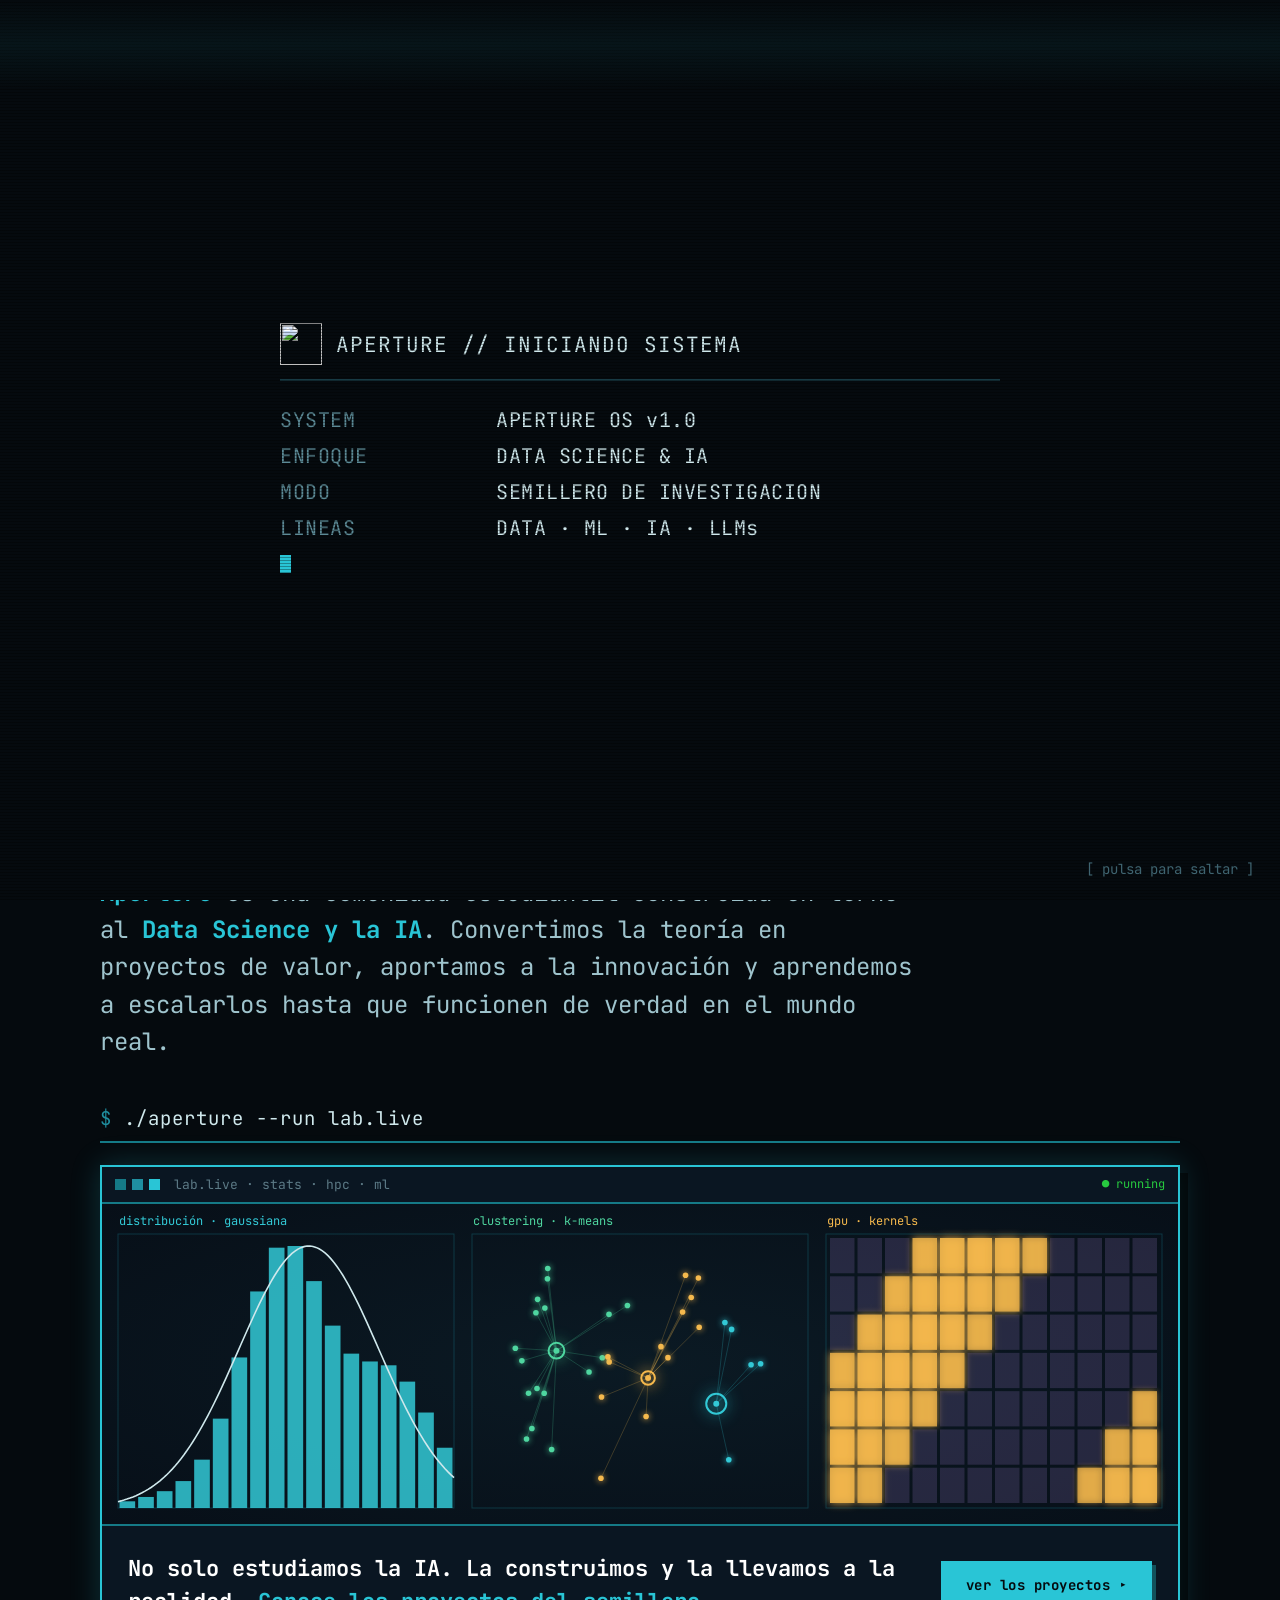
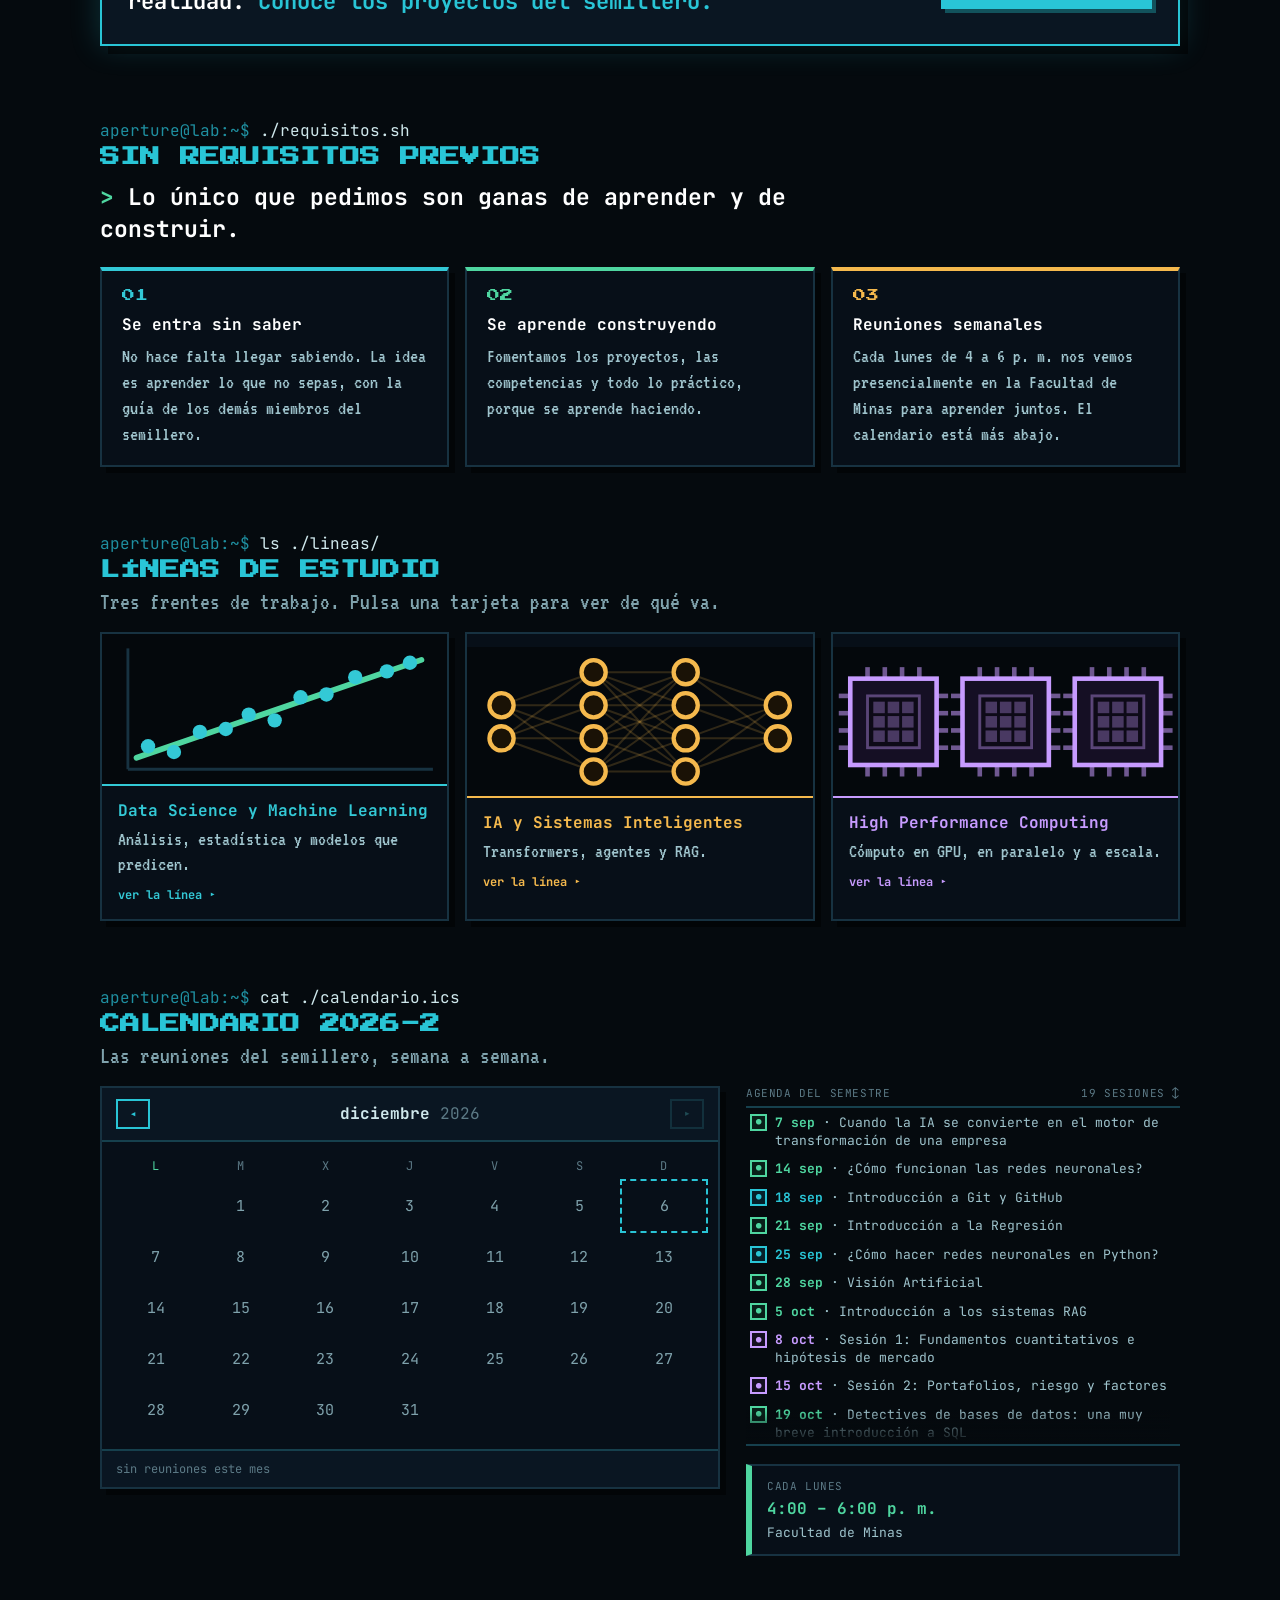
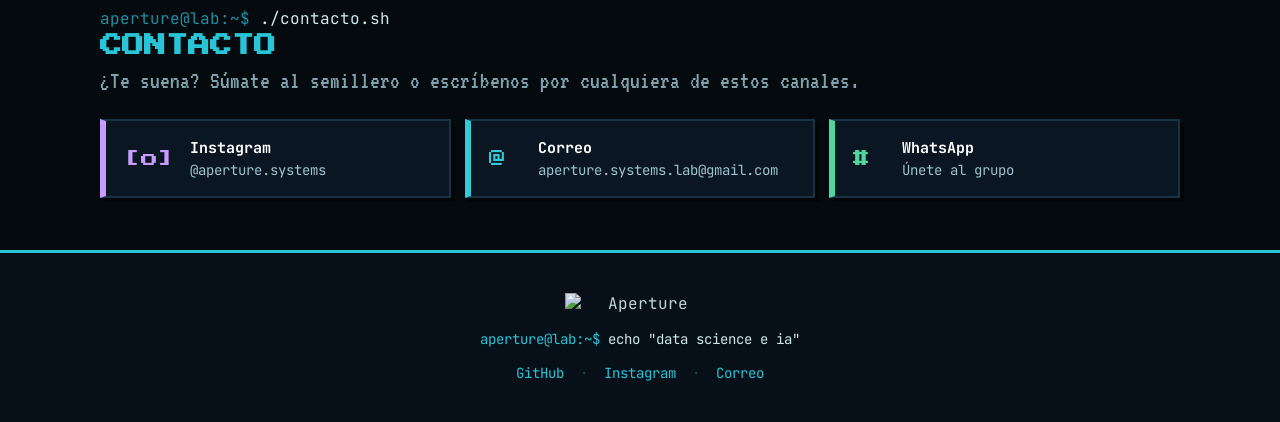
==== index.html @ 14743e07 "refactor: sistema del calendario" ====
<!DOCTYPE html>
<html lang="es">
<head>
<meta charset="utf-8">
<meta name="viewport" content="width=device-width, initial-scale=1">
<title>Aperture · Semillero de Data Science e IA</title>
<link rel="icon" type="image/png" href="assets/aperture-eye-cyan.png">
<link rel="preconnect" href="https://fonts.googleapis.com">
<link rel="preconnect" href="https://fonts.gstatic.com" crossorigin>
<link href="https://fonts.googleapis.com/css2?family=Press+Start+2P&family=VT323&family=JetBrains+Mono:wght@400;700&display=swap" rel="stylesheet">
<link rel="stylesheet" href="css/styles.css?v=11da29bf">
</head>
<body>
<div id="root" style="font-family:'JetBrains Mono','VT323',monospace; background:#050a0e; color:#cfe8ec; min-height:100vh; position:relative; overflow-x:hidden;">

  <canvas id="matrixRain" style="position:fixed; inset:0; z-index:1; opacity:0.18; pointer-events:none;"></canvas>

  <div style="position:fixed; inset:0; pointer-events:none; z-index:92; background:repeating-linear-gradient(0deg, rgba(0,0,0,0.16) 0px, rgba(0,0,0,0.16) 1px, transparent 1px, transparent 3px);"></div>
  <div style="position:fixed; inset:0; pointer-events:none; z-index:93; background:radial-gradient(ellipse at center, transparent 55%, rgba(0,0,0,0.5) 100%);"></div>

  <div id="bootMount"></div>

  <nav id="nav" style="position:sticky; top:0; z-index:80; background:#070f18; border-bottom:3px solid #29c5d6; box-shadow:0 4px 0 rgba(0,0,0,0.6);">
    <div style="max-width:1180px; margin:0 auto; display:flex; align-items:center; justify-content:space-between; gap:16px; padding:11px 20px; flex-wrap:wrap;">
      <div id="goInicio" style="display:flex; align-items:center; gap:12px; cursor:pointer;">
        <div style="width:42px; height:42px; border-radius:50%; border:2px solid #29c5d6; display:grid; place-items:center; background:#050a0e; box-shadow:0 0 14px rgba(41,197,214,0.45);">
          <img src="assets/aperture-eye-cyan.png" alt="Aperture" style="width:30px; height:30px; object-fit:contain;" />
        </div>
        <div style="font-family:'JetBrains Mono',monospace; font-size:15px; color:#29c5d6;">aperture@lab:<span style="color:#5c7a86;">~</span>$<span style="display:inline-block; width:8px; height:15px; background:#29c5d6; margin-left:4px; vertical-align:-2px; animation:blink 1.1s steps(1) infinite;"></span></div>
      </div>

      <button class="mobtoggle" id="mobtoggle" style="cursor:pointer; align-items:center; gap:8px; background:transparent; border:2px solid #29c5d6; color:#29c5d6; font-family:'JetBrains Mono',monospace; font-weight:700; font-size:13px; padding:9px 12px;">[ &#8801; ]</button>

      <div class="navtabs" id="navtabs" style="display:flex; gap:18px; align-items:center; flex-wrap:wrap;">
        <div class="menuitem" style="position:relative;">
          <a href="proyectos/" style="text-decoration:none; display:inline-block; font-family:'JetBrains Mono',monospace; font-size:16px; letter-spacing:0.3px; color:#9fc4cd; font-weight:400; padding:5px 0; border-bottom:3px solid transparent;">Proyectos</a>
        </div>
        <div class="menuitem" style="position:relative;">
          <button data-scroll="calendario" style="cursor:pointer; background:transparent; border:none; font-family:'JetBrains Mono',monospace; font-size:16px; letter-spacing:0.3px; color:#9fc4cd; font-weight:400; padding:5px 0; border-bottom:3px solid transparent;">Calendario</button>
        </div>
        <div class="menuitem" style="position:relative;">
          <button data-scroll="contacto" style="cursor:pointer; background:transparent; border:none; font-family:'JetBrains Mono',monospace; font-size:16px; letter-spacing:0.3px; color:#9fc4cd; font-weight:400; padding:5px 0; border-bottom:3px solid transparent;">Contacto</button>
        </div>
        <a class="linksbtn" href="links/" style="text-decoration:none; display:inline-flex; align-items:center; gap:7px; font-family:'JetBrains Mono',monospace; font-weight:700; font-size:13px; color:#050a0e; background:#4fd6a0; padding:8px 13px; box-shadow:3px 3px 0 #1f6f7c;">&gt;_ Links</a>
      </div>
    </div>
  </nav>

  <div style="animation:popIn .25s ease; position:relative; z-index:2;">
    <header style="position:relative; min-height:78vh; display:flex; flex-direction:column; align-items:center; justify-content:center; text-align:center; padding:52px 20px 60px; overflow:hidden;">
      <img src="assets/aperture-cyan.png" alt="Aperture" style="position:relative; z-index:2; width:clamp(230px,40vw,372px); height:auto; filter:drop-shadow(0 0 26px rgba(41,197,214,0.45)); animation:bob 4.6s ease-in-out infinite;" />
      <h1 id="heroTitle" style="position:relative; z-index:2; margin:14px 0 0; font-family:'Press Start 2P'; font-size:clamp(11px,2.2vw,18px); line-height:1.75; color:#cfe8ec; animation:glow 4s ease-in-out infinite;">SEMILLERO DE<br><span style="color:#29c5d6;">DATA SCIENCE E IA</span></h1>
      <p id="heroText" style="position:relative; z-index:2; margin:26px auto 0; max-width:700px; font-size:25px; color:#9fc4cd; font-family:'JetBrains Mono',monospace; line-height:1.5;"><span style="color:#1f8fa0;">//</span> Aplicamos <span style="color:#29c5d6;">modelos que predicen y deciden</span> en problemas reales. Los fundamentos son el punto de partida, no el destino.</p>

      <div id="heroChips" style="position:relative; z-index:2; display:flex; gap:9px; flex-wrap:wrap; justify-content:center; margin-top:26px;">
        <span style="font-family:'JetBrains Mono',monospace; font-size:13px; color:#33c9d6; border:1px solid #1f6f7c; background:#0a1622; padding:5px 11px;">Data Science</span>
        <span style="font-family:'JetBrains Mono',monospace; font-size:13px; color:#4fd6a0; border:1px solid #1f6f7c; background:#0a1622; padding:5px 11px;">Machine Learning</span>
        <span style="font-family:'JetBrains Mono',monospace; font-size:13px; color:#f5b94d; border:1px solid #1f6f7c; background:#0a1622; padding:5px 11px;">IA &amp; LLMs</span>
        <span style="font-family:'JetBrains Mono',monospace; font-size:13px; color:#c79bff; border:1px solid #1f6f7c; background:#0a1622; padding:5px 11px;">High Performance Computing</span>
      </div>
    </header>

    <section style="padding:44px 22px 30px;">
      <div style="max-width:1080px; margin:0 auto;">

        <div style="font-family:'JetBrains Mono',monospace; font-size:clamp(16px,2.4vw,21px); color:#cfe8ec; letter-spacing:1px; border-bottom:2px solid #29c5d6; padding-bottom:10px; margin-bottom:22px;">
          <span style="color:#1f8fa0;">$</span> cat ./sobre_aperture.md
        </div>
        <p id="aboutText" style="font-size:24px; line-height:1.55; color:#9fc4cd; margin:0 0 8px; max-width:820px; font-family:'JetBrains Mono',monospace;"><strong style="color:#29c5d6;">Aperture</strong> es una comunidad estudiantil construida en torno al <strong style="color:#29c5d6;">Data Science y la IA</strong>. Convertimos la teor&iacute;a en proyectos de valor, aportamos a la innovaci&oacute;n y aprendemos a escalarlos hasta que funcionen de verdad en el mundo real.</p>

        <div style="font-family:'JetBrains Mono',monospace; font-size:clamp(15px,2.2vw,19px); color:#cfe8ec; letter-spacing:1px; border-bottom:2px solid #157a87; padding-bottom:10px; margin:46px 0 22px;">
          <span style="color:#1f8fa0;">$</span> ./aperture --run lab.live
        </div>
        <div style="background:#070f18; border:2px solid #29c5d6; box-shadow:8px 8px 0 rgba(0,0,0,0.5), 0 0 28px rgba(41,197,214,0.22);">
          <div style="display:flex; gap:6px; align-items:center; padding:9px 13px; background:#0a1622; border-bottom:2px solid #157a87;">
            <span style="width:11px;height:11px;background:#157a87;"></span>
            <span style="width:11px;height:11px;background:#1f8fa0;"></span>
            <span style="width:11px;height:11px;background:#29c5d6;"></span>
            <span style="font-size:13px; color:#5c7a86; margin-left:8px; font-family:'JetBrains Mono',monospace; flex:1;">lab.live &middot; stats &middot; hpc &middot; ml</span>
            <span style="font-size:12px; color:#27c93f; font-family:'JetBrains Mono',monospace;">&#9679; running</span>
          </div>
          <canvas id="neuralNet" style="display:block; width:100%; height:320px; background:radial-gradient(ellipse at center, #0b1a24, #070f18);"></canvas>
          <a class="pjaccess" href="proyectos/" style="display:flex; align-items:center; justify-content:space-between; gap:28px; flex-wrap:wrap; text-decoration:none; padding:26px; border-top:2px solid #157a87; background:#0a1622; transition:background .16s;">
            <div id="labBlock" style="flex:1 1 430px; min-width:0; font-family:'JetBrains Mono',monospace; font-size:clamp(17px,2.5vw,22px); font-weight:700; line-height:1.5; color:#fff;"><span id="labPhrase">No solo estudiamos la IA. La construimos y la llevamos a la realidad.</span> <span id="labInvite" style="color:#29c5d6;">Conoce los proyectos del semillero.</span></div>
            <span class="pjbtn" id="pjAccessBtn" style="flex:none; display:inline-flex; align-items:center; font-family:'JetBrains Mono',monospace; font-weight:700; font-size:14px; letter-spacing:0.5px; color:#050a0e; background:#29c5d6; padding:15px 25px; box-shadow:4px 4px 0 #12525c; transition:transform .16s, box-shadow .16s;">ver los proyectos &#9656;</span>
          </a>
        </div>

      </div>
    </section>
  </div>

  <section style="padding:44px 22px 22px; animation:popIn .25s ease; position:relative; z-index:2;">
    <div style="max-width:1080px; margin:0 auto;" id="accessMount"></div>
  </section>

  <section style="padding:44px 22px 22px; animation:popIn .25s ease; position:relative; z-index:2;">
    <div style="max-width:1080px; margin:0 auto;" id="linesMount"></div>
  </section>

  <section style="padding:44px 22px 22px; animation:popIn .25s ease; position:relative; z-index:2;">
    <div style="max-width:1080px; margin:0 auto;" id="calendarMount"></div>
  </section>

  <section id="contacto" style="padding:30px 22px 52px; animation:popIn .25s ease; position:relative; z-index:2;">
    <div style="max-width:1080px; margin:0 auto;">
      <div style="font-family:'JetBrains Mono',monospace; font-size:16px; color:#1f8fa0; margin-bottom:6px;">aperture@lab:~$ <span style="color:#cfe8ec;">./contacto.sh</span></div>
      <h2 id="contactTitle" style="font-family:'Press Start 2P'; font-size:clamp(15px,2.6vw,22px); color:#29c5d6; margin:0 0 12px;">CONTACTO</h2>
      <p id="contactText" style="font-size:24px; color:#7fa2ac; margin:0 0 26px; font-family:'VT323',monospace;">&iquest;Te suena? S&uacute;mate al semillero o escr&iacute;benos por cualquiera de estos canales.</p>
      <div style="display:grid; grid-template-columns:repeat(auto-fit,minmax(248px,1fr)); gap:14px;" id="socialsMount"></div>
    </div>
  </section>

  <footer style="background:#070f18; border-top:3px solid #29c5d6; padding:40px 22px; text-align:center; position:relative; z-index:75;">
    <div style="max-width:1080px; margin:0 auto; display:flex; flex-direction:column; align-items:center; gap:16px;">
      <img src="assets/aperture-light.png" alt="Aperture" style="width:150px; height:auto; opacity:0.92;" />
      <div style="font-family:'JetBrains Mono',monospace; font-size:14px; color:#29c5d6;">aperture@lab:~$ <span style="color:#cfe8ec;">echo "data science e ia"</span></div>
      <div style="display:flex; gap:16px; flex-wrap:wrap; justify-content:center; font-family:'JetBrains Mono',monospace; font-size:14px;">
        <a href="https://github.com/aperture-systems-lab" target="_blank" rel="noopener" style="color:#29c5d6; text-decoration:none;">GitHub</a>
        <span style="color:#1f4b54;">&middot;</span>
        <a href="https://instagram.com/aperture.systems" target="_blank" rel="noopener" style="color:#29c5d6; text-decoration:none;">Instagram</a>
        <span style="color:#1f4b54;">&middot;</span>
        <a href="mailto:aperture.systems.lab@gmail.com" style="color:#29c5d6; text-decoration:none;">Correo</a>
      </div>
    </div>
  </footer>

  <div id="modalMount"></div>

</div>

<script src="js/data.js?v=11da29bf"></script>
<script src="js/app.js?v=11da29bf"></script>
</body>
</html>
---- css/styles.css ----
* { box-sizing: border-box; }
html, body { margin: 0; overflow-x: hidden; max-width: 100%; }
img { max-width: 100%; }

#heroChips { width: 100%; }

@keyframes blink { 0%,49% { opacity: 1; } 50%,100% { opacity: 0; } }
@keyframes bob { 0%,100% { transform: translateY(0); } 50% { transform: translateY(-7px); } }
@keyframes popIn { from { opacity:0; transform: translateY(10px);} to { opacity:1; transform: translateY(0);} }
@keyframes glow { 0%,100% { text-shadow:0 0 6px rgba(41,197,214,0.2);} 50% { text-shadow:0 0 14px rgba(41,197,214,0.55);} }
@keyframes crtOff {
  0% { transform: scale(1); opacity:1; filter:brightness(1); }
  50% { transform: scale(1); opacity:1; filter:brightness(1.6); }
  70% { transform: scaleY(0.015) scaleX(1); opacity:1; filter:brightness(3); }
  100% { transform: scaleY(0.015) scaleX(0); opacity:0; filter:brightness(3); }
}
@keyframes bootSweep { 0% { top:-30%; } 100% { top:130%; } }
@keyframes bootJitter { 0%,100% { transform: translateX(0); } 25% { transform: translateX(-1px); } 75% { transform: translateX(1px); } }
@keyframes rowIn { from { opacity:0; transform: translateX(-6px); } to { opacity:1; transform: translateX(0); } }
@keyframes siteIn { from { filter:brightness(2.6); } to { filter:brightness(1); } }
@keyframes irisPulse { 0%,100% { transform: scale(1); opacity:0.5; } 50% { transform: scale(1.12); opacity:0.85; } }

::selection { background: #29c5d6; color: #050a0e; }

html, body, * { scrollbar-width: none; -ms-overflow-style: none; }
::-webkit-scrollbar { display: none; width: 0; height: 0; background: transparent; }

.mobtoggle { display:none; }
.menuitem > button:hover, .menuitem > a:hover { color:#29c5d6 !important; }
.menuitem > a.actual { color:#29c5d6 !important; border-bottom-color:#29c5d6 !important; }
.social:hover { transform:translateY(-3px); box-shadow:4px 8px 0 rgba(0,0,0,0.5), 0 0 18px var(--glow) !important; }
.linea:hover { transform:translateY(-5px); border-color:var(--acento) !important; box-shadow:6px 11px 0 rgba(0,0,0,0.5), 0 0 26px var(--glow) !important; }
.pjlink:hover { transform:translateY(-3px); box-shadow:4px 7px 0 rgba(0,0,0,0.5), 0 0 18px var(--glow) !important; }
.pjaccess:hover { background:#0c1c26 !important; }
.pjaccess:hover .pjbtn { transform:translateY(-3px); box-shadow:4px 7px 0 #12525c, 0 0 22px rgba(41,197,214,0.5); }
.volver:hover { transform:translateY(-3px); border-color:#29c5d6 !important; box-shadow:4px 7px 0 rgba(0,0,0,0.5), 0 0 20px rgba(41,197,214,0.35) !important; }
.flyer:hover { transform:translateY(-3px); box-shadow:6px 10px 0 rgba(0,0,0,0.5), 0 0 22px var(--glow) !important; }
.calday:hover { transform:translateY(-2px); box-shadow:0 0 16px rgba(79,214,160,0.5) !important; }

.videoframe { position:relative; width:100%; aspect-ratio:16 / 9; }
.videoframe iframe { position:absolute; inset:0; width:100%; height:100%; border:0; display:block; }

.pjgrid { display:grid; grid-template-columns:minmax(0,1fr) minmax(0,0.92fr); gap:28px; align-items:start; }
@media (max-width: 900px) { .pjgrid { grid-template-columns:1fr; gap:22px; } }
@media (max-width: 620px) { .pjperiodo { display:none; } }

@keyframes proxPulse { 0%,100% { box-shadow:0 0 6px var(--glow); } 50% { box-shadow:0 0 20px var(--glow), 0 0 0 3px var(--glow); } }
.calprox { animation:proxPulse 1.8s ease-in-out infinite; }
.listawrap { position:relative; }
.listawrap::before, .listawrap::after { content:''; position:absolute; left:0; right:10px; height:34px; pointer-events:none; opacity:0; transition:opacity .2s; z-index:1; }
.listawrap::before { top:2px; background:linear-gradient(#050a0e, transparent); }
.listawrap::after { bottom:2px; background:linear-gradient(transparent, #050a0e); }
.listawrap.arriba::before, .listawrap.abajo::after { opacity:1; }
.listareu { scrollbar-width:thin; scrollbar-color:#1f6f7c #070f18; border-top:2px solid #16404d; border-bottom:2px solid #16404d; }
.listareu::-webkit-scrollbar { width:8px; }
.listareu::-webkit-scrollbar-track { background:#070f18; }
.listareu::-webkit-scrollbar-thumb { background:#1f6f7c; }
.filareu:hover { transform:translateX(3px); color:#fff !important; }
.calgrid { display:grid; grid-template-columns:minmax(0,620px) minmax(210px,1fr); gap:26px; align-items:start; }
@media (max-width: 900px) { .calgrid { grid-template-columns:1fr; gap:20px; } }

#calMes { max-width: 620px; }

.viz svg { display:block; width:100%; height:auto; aspect-ratio: 120 / 52; }
.viz .eje { stroke:#173241; stroke-width:1; }

.viz .punto {
  fill:#33c9d6; transform-box:fill-box; transform-origin:center;
  animation: puntoIn 5s ease-out infinite;
}
@keyframes puntoIn {
  0% { opacity:0; transform:scale(0); }
  14%,92% { opacity:1; transform:scale(1); }
  100% { opacity:0; transform:scale(0); }
}
.viz .ajuste {
  stroke:#4fd6a0; stroke-width:2; stroke-linecap:round;
  transform-box:fill-box; transform-origin:center;
  animation: ajustar 5s cubic-bezier(.6,.05,.2,1) infinite;
}
@keyframes ajustar {
  0% { transform:rotate(26deg) translateY(6px); opacity:0.18; }
  22% { transform:rotate(-9deg) translateY(-3px); opacity:0.5; }
  40%,92% { transform:rotate(0deg) translateY(0); opacity:1; }
  100% { transform:rotate(26deg) translateY(6px); opacity:0.18; }
}
.viz .residuo {
  stroke:#33c9d6; stroke-width:1; stroke-dasharray:2 2; opacity:0;
  animation: residuo 5s ease-out infinite;
}
@keyframes residuo {
  0%,58% { opacity:0; }
  70%,92% { opacity:0.6; }
  100% { opacity:0; }
}

.viz .sinapsis {
  stroke:#f5b94d; stroke-width:0.7; opacity:0.18;
  animation: sinapsis 3.2s ease-out infinite;
}
@keyframes sinapsis {
  0%,6% { stroke:#f5b94d; stroke-width:0.7; opacity:0.18; }
  20% { stroke:#ffd98a; stroke-width:1.5; opacity:1; }
  46%,100% { stroke:#f5b94d; stroke-width:0.7; opacity:0.18; }
}
.viz .neurona {
  fill:#1a1206; stroke:#f5b94d; stroke-width:1.5;
  transform-box:fill-box; transform-origin:center;
  animation: neurona 3.2s ease-out infinite;
}
@keyframes neurona {
  0%,8% { fill:#1a1206; stroke:#f5b94d; transform:scale(1); filter:none; }
  24% { fill:#ffd98a; stroke:#ffd98a; transform:scale(1.32); filter:drop-shadow(0 0 3px rgba(255,217,138,0.95)); }
  52%,100% { fill:#1a1206; stroke:#f5b94d; transform:scale(1); filter:none; }
}

.viz .pata { stroke:#c79bff; stroke-width:1.6; opacity:0.55; }
.viz .encapsulado { fill:#150f24; stroke:#c79bff; stroke-width:1.6; }
.viz .dado { fill:#0d0a17; stroke:rgba(199,155,255,0.4); stroke-width:1; }
.viz .nucleo { fill:#c79bff; opacity:0.32; animation: nucleo 1.9s ease-out infinite; }
@keyframes nucleo {
  0%,58%,100% { opacity:0.28; }
  14%,30% { opacity:1; }
}

.dgm {
  display:block; width:100%; height:auto; margin-bottom:10px;
  fill:none; stroke:currentColor; stroke-width:1.4;
  stroke-linecap:round; stroke-linejoin:round; opacity:0.85;
}
.dgm .lleno { fill:currentColor; stroke:none; }
.dgm .tenue { fill:currentColor; stroke:none; opacity:0.3; }
.dgm .tenue-trazo { opacity:0.45; }
.dgm .guion { stroke-dasharray:3 2.5; }

@media (prefers-reduced-motion: reduce) {
  .viz svg * { animation: none !important; }
}

@media (max-width: 820px) {
  .navtabs { display:none !important; width:100%; flex-direction:column !important; align-items:stretch !important; gap:0 !important; border-top:2px solid #157a87; margin-top:10px; }
  .navtabs.open { display:flex !important; }
  .navtabs .menuitem { width:100%; }
  .navtabs .menuitem > button, .navtabs .menuitem > a { display:block; width:100%; text-align:left !important; padding:13px 6px !important; border-bottom:1px solid #12303c; }
  .navtabs a.linksbtn { width:100%; text-align:left; margin-top:6px; }
  .mobtoggle { display:inline-flex !important; }
}
@media (max-width: 620px) {

  #neuralNet { height: 560px !important; }

  .calcell { height: 38px !important; font-size: 13px !important; }

  .ovback { padding: 18px 10px !important; }

  #heroText { font-size: 19px !important; max-width: 100% !important; }
  #aboutText { font-size: 19px !important; }
  #contactText { font-size: 20px !important; }
  #labBlock { font-size: 17px !important; }
}

@media (max-width: 420px) {
  header { padding-left: 14px !important; padding-right: 14px !important; }
  #heroText { font-size: 17px !important; }

  .calcell { height: 34px !important; font-size: 12px !important; }
  .calrejilla { gap: 3px !important; }
  .calcuerpo { padding: 10px 9px 12px !important; }
}
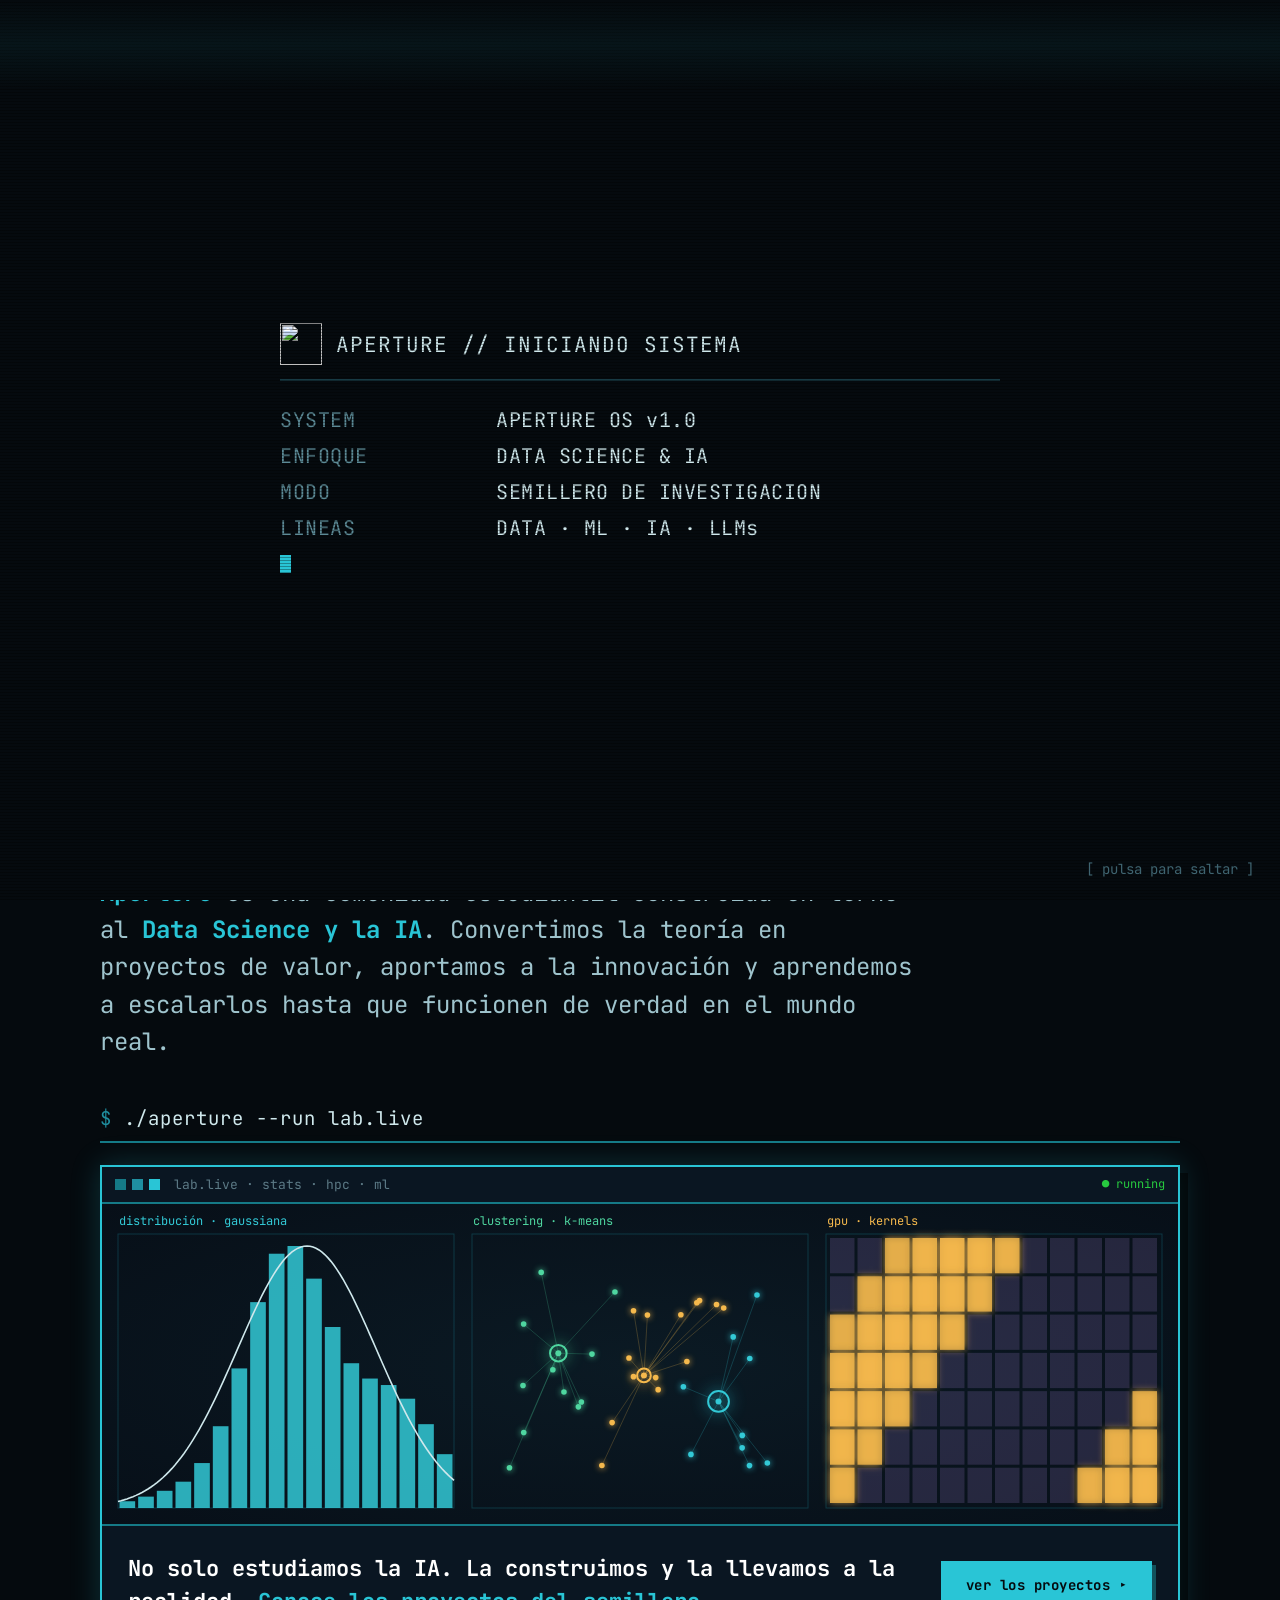
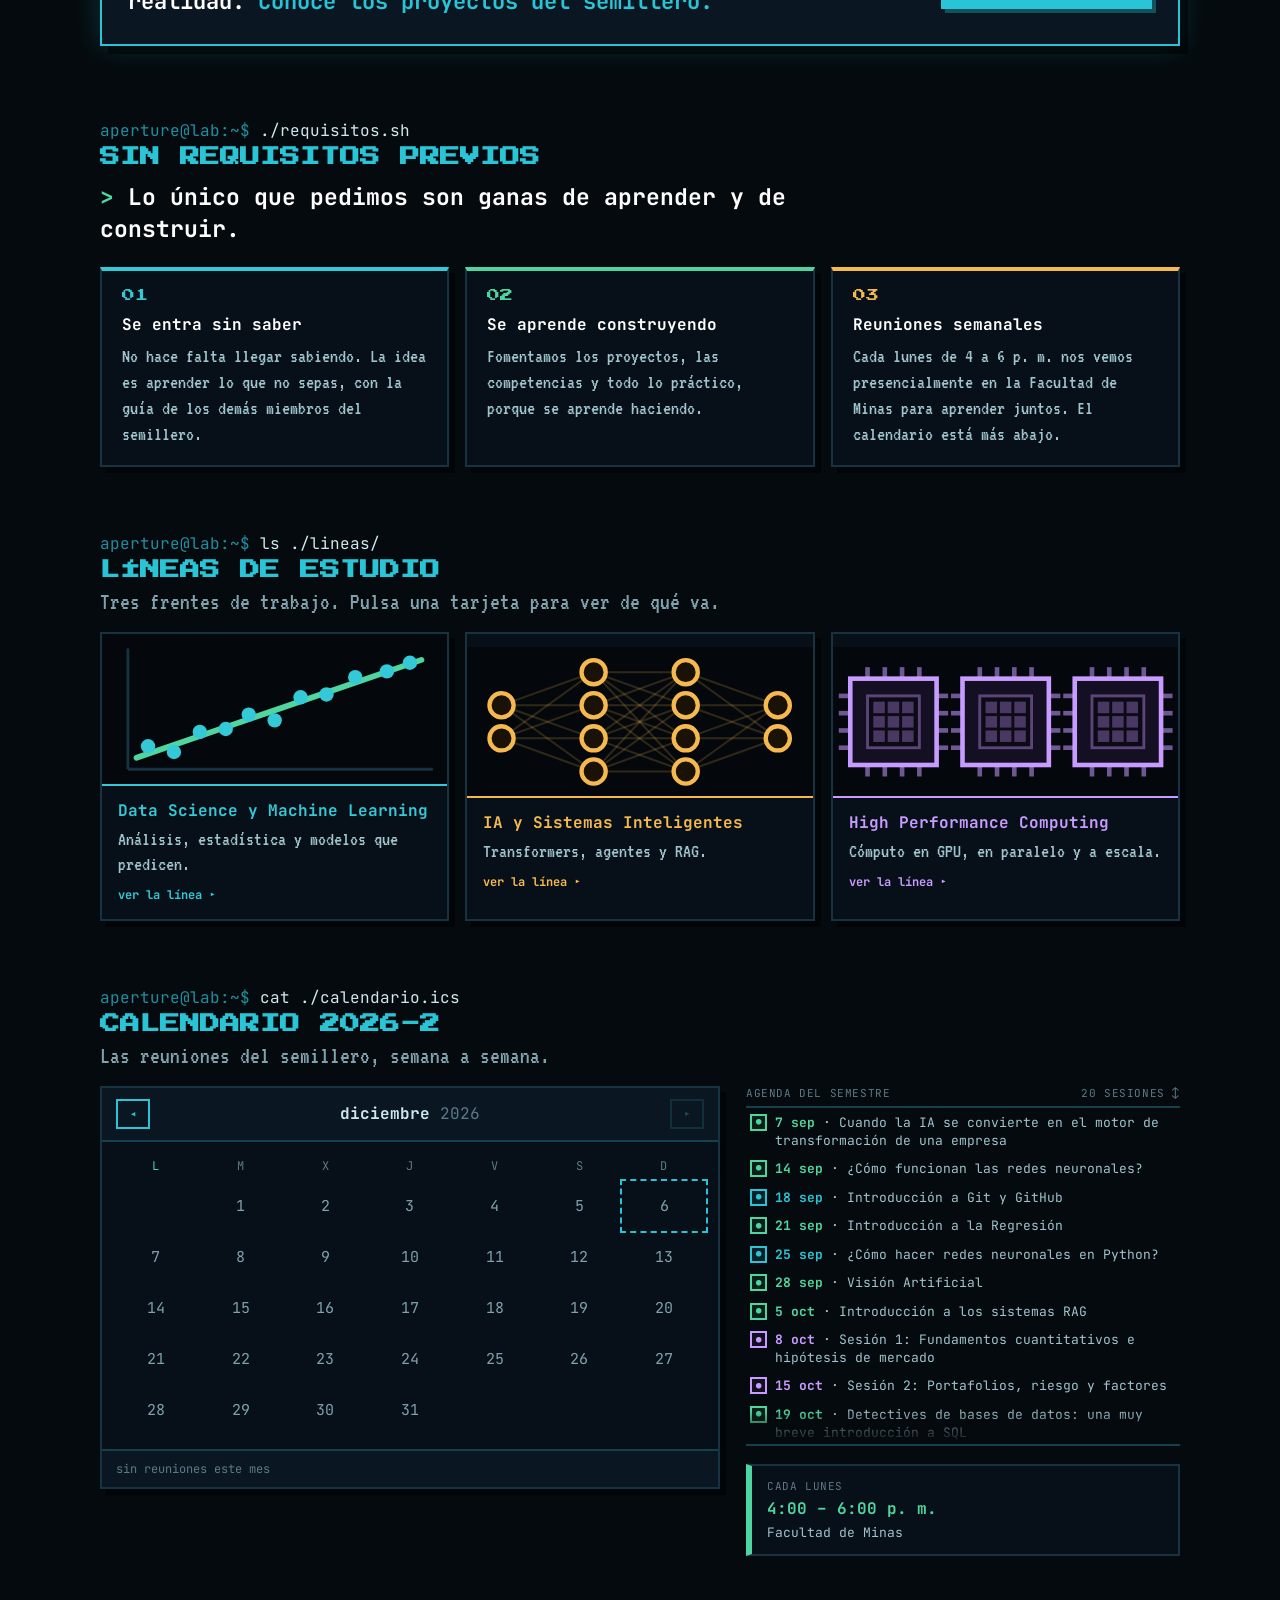
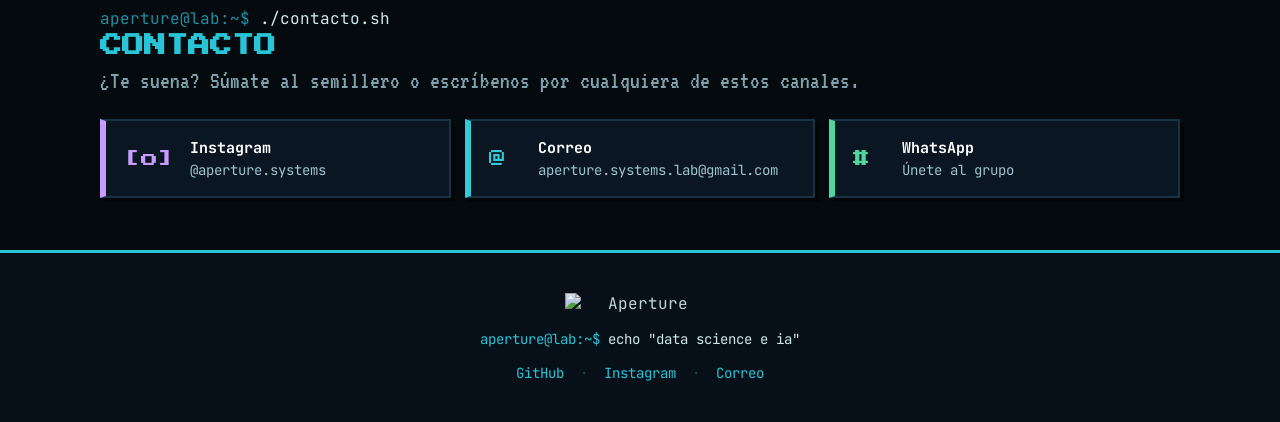
==== commit 499e3ed0: "añadiendo la charla de semana de sistemas" ====
--- a/index.html
+++ b/index.html
@@ -8,7 +8,7 @@
 <link rel="preconnect" href="https://fonts.googleapis.com">
 <link rel="preconnect" href="https://fonts.gstatic.com" crossorigin>
 <link href="https://fonts.googleapis.com/css2?family=Press+Start+2P&family=VT323&family=JetBrains+Mono:wght@400;700&display=swap" rel="stylesheet">
-<link rel="stylesheet" href="css/styles.css?v=11da29bf">
+<link rel="stylesheet" href="css/styles.css?v=961e293b">
 </head>
 <body>
 <div id="root" style="font-family:'JetBrains Mono','VT323',monospace; background:#050a0e; color:#cfe8ec; min-height:100vh; position:relative; overflow-x:hidden;">
@@ -129,7 +129,7 @@
 
 </div>
 
-<script src="js/data.js?v=11da29bf"></script>
-<script src="js/app.js?v=11da29bf"></script>
+<script src="js/data.js?v=961e293b"></script>
+<script src="js/app.js?v=961e293b"></script>
 </body>
 </html>
